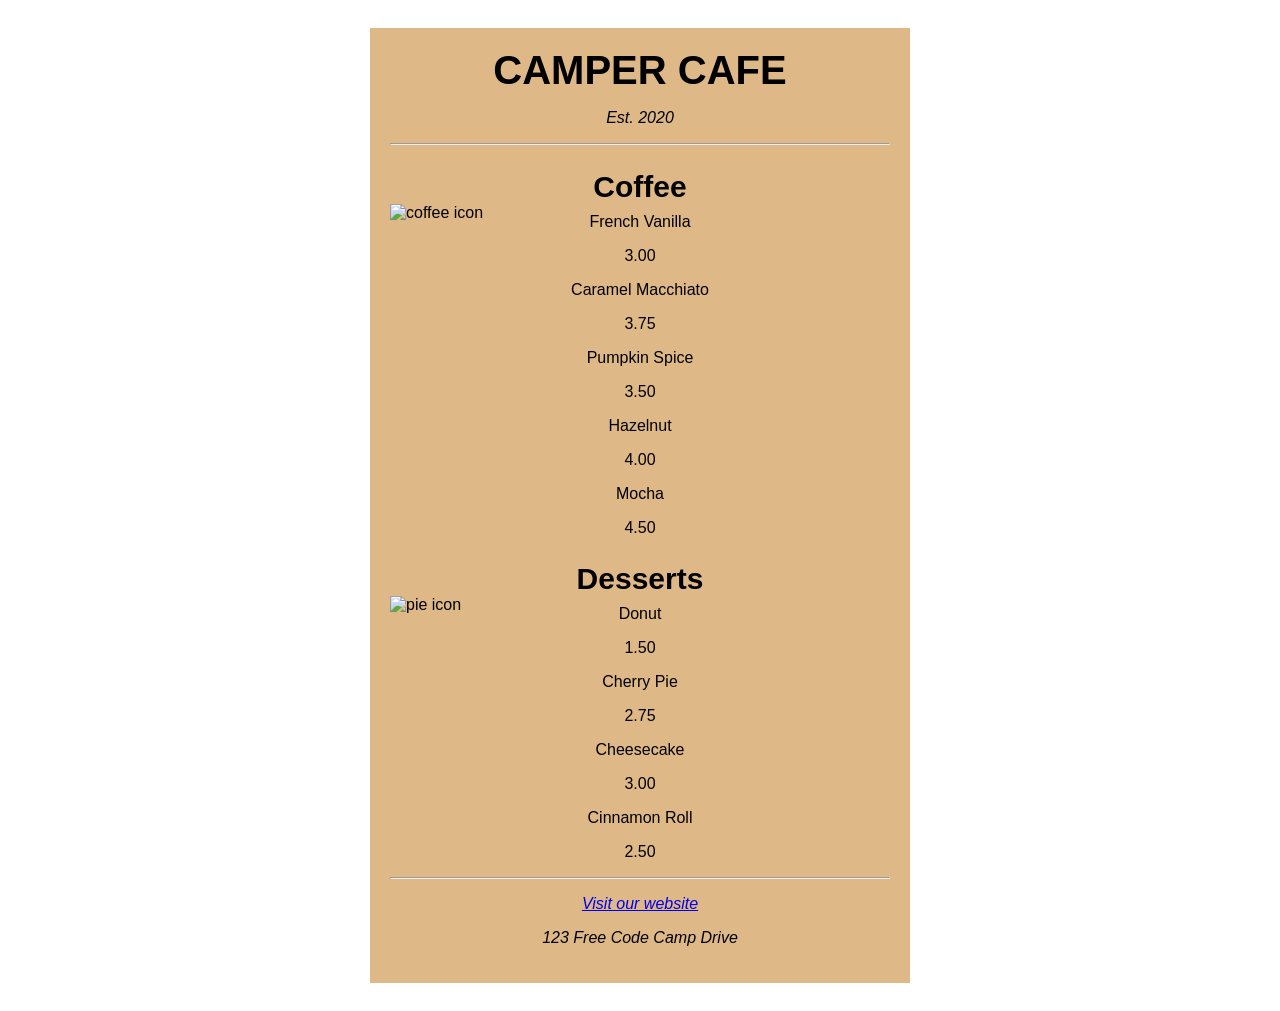
==== coffeeshop.html @ 0dbe0fea "Add coffeeshop page and styles" ====
<!DOCTYPE html>
<html lang="en">
  <head>
    <meta charset="utf-8" />
    <meta name="viewport" content="width=device-width, initial-scale=1.0" />
    <title>Cafe Menu</title>
    <link href="styles.css" rel="stylesheet"/>
  </head>
  <body>
    <div class="menu">
      <main>
        <h1>CAMPER CAFE</h1>
        <p class="established">Est. 2020</p>
        <hr>
        <section>
          <h2>Coffee</h2>
          <img src="https://cdn.freecodecamp.org/curriculum/css-cafe/coffee.jpg" alt="coffee icon"/>
          <article class="item">
            <p class="flavor">French Vanilla</p><p class="price">3.00</p>
          </article>
          <article class="item">
            <p class="flavor">Caramel Macchiato</p><p class="price">3.75</p>
          </article>
          <article class="item">
            <p class="flavor">Pumpkin Spice</p><p class="price">3.50</p>
          </article>
          <article class="item">
            <p class="flavor">Hazelnut</p><p class="price">4.00</p>
          </article>
          <article class="item">
            <p class="flavor">Mocha</p><p class="price">4.50</p>
          </article>
        </section>
        <section>
          <h2>Desserts</h2>
          <img src="https://cdn.freecodecamp.org/curriculum/css-cafe/pie.jpg" alt="pie icon"/>
          <article class="item">
            <p class="dessert">Donut</p><p class="price">1.50</p>
          </article>
          <article class="item">
            <p class="dessert">Cherry Pie</p><p class="price">2.75</p>
          </article>
          <article class="item">
            <p class="dessert">Cheesecake</p><p class="price">3.00</p>
          </article>
          <article class="item">
            <p class="dessert">Cinnamon Roll</p><p class="price">2.50</p>
          </article>
        </section>
      </main>
      <hr class="bottom-line">
      <footer>
        <address>
          <p>
            <a href="https://www.freecodecamp.org" target="_blank">Visit our website</a>
          </p>
          <p class="address">123 Free Code Camp Drive</p>
        </address>
      </footer>
    </div>
  </body>
</html>
<!-- CSS moved to week2/styles.css -->
---- styles.css ----
body {
  background-image: url(https://cdn.freecodecamp.org/curriculum/css-cafe/beans.jpg);
  font-family: sans-serif;
  padding: 20px;
}

h1 {
  font-size: 40px;
  margin-top: 0;
  margin-bottom: 15px;
}

h2 {
  font-size: 30px;
}

.established {
  font-style: italic;
}

h1, h2, p {
  text-align: center;
}

.menu {
  width: 80%;
  background-color: burlywood;
  margin-left: auto;
  margin-right: auto;
  padding: 20px;
  max-width: 500px;
}

img {
  display: block;
  margin : -25px;
  margin-left: auto;
  margin-right: auto;
}

/*
 Alternative ways to add CSS:
 - Inline: <p style="color:red">Text</p>
 - Internal: put CSS inside a <style>...</style> block in the <head>
 - External: link this file with <link href="styles.css" rel="stylesheet">
*/
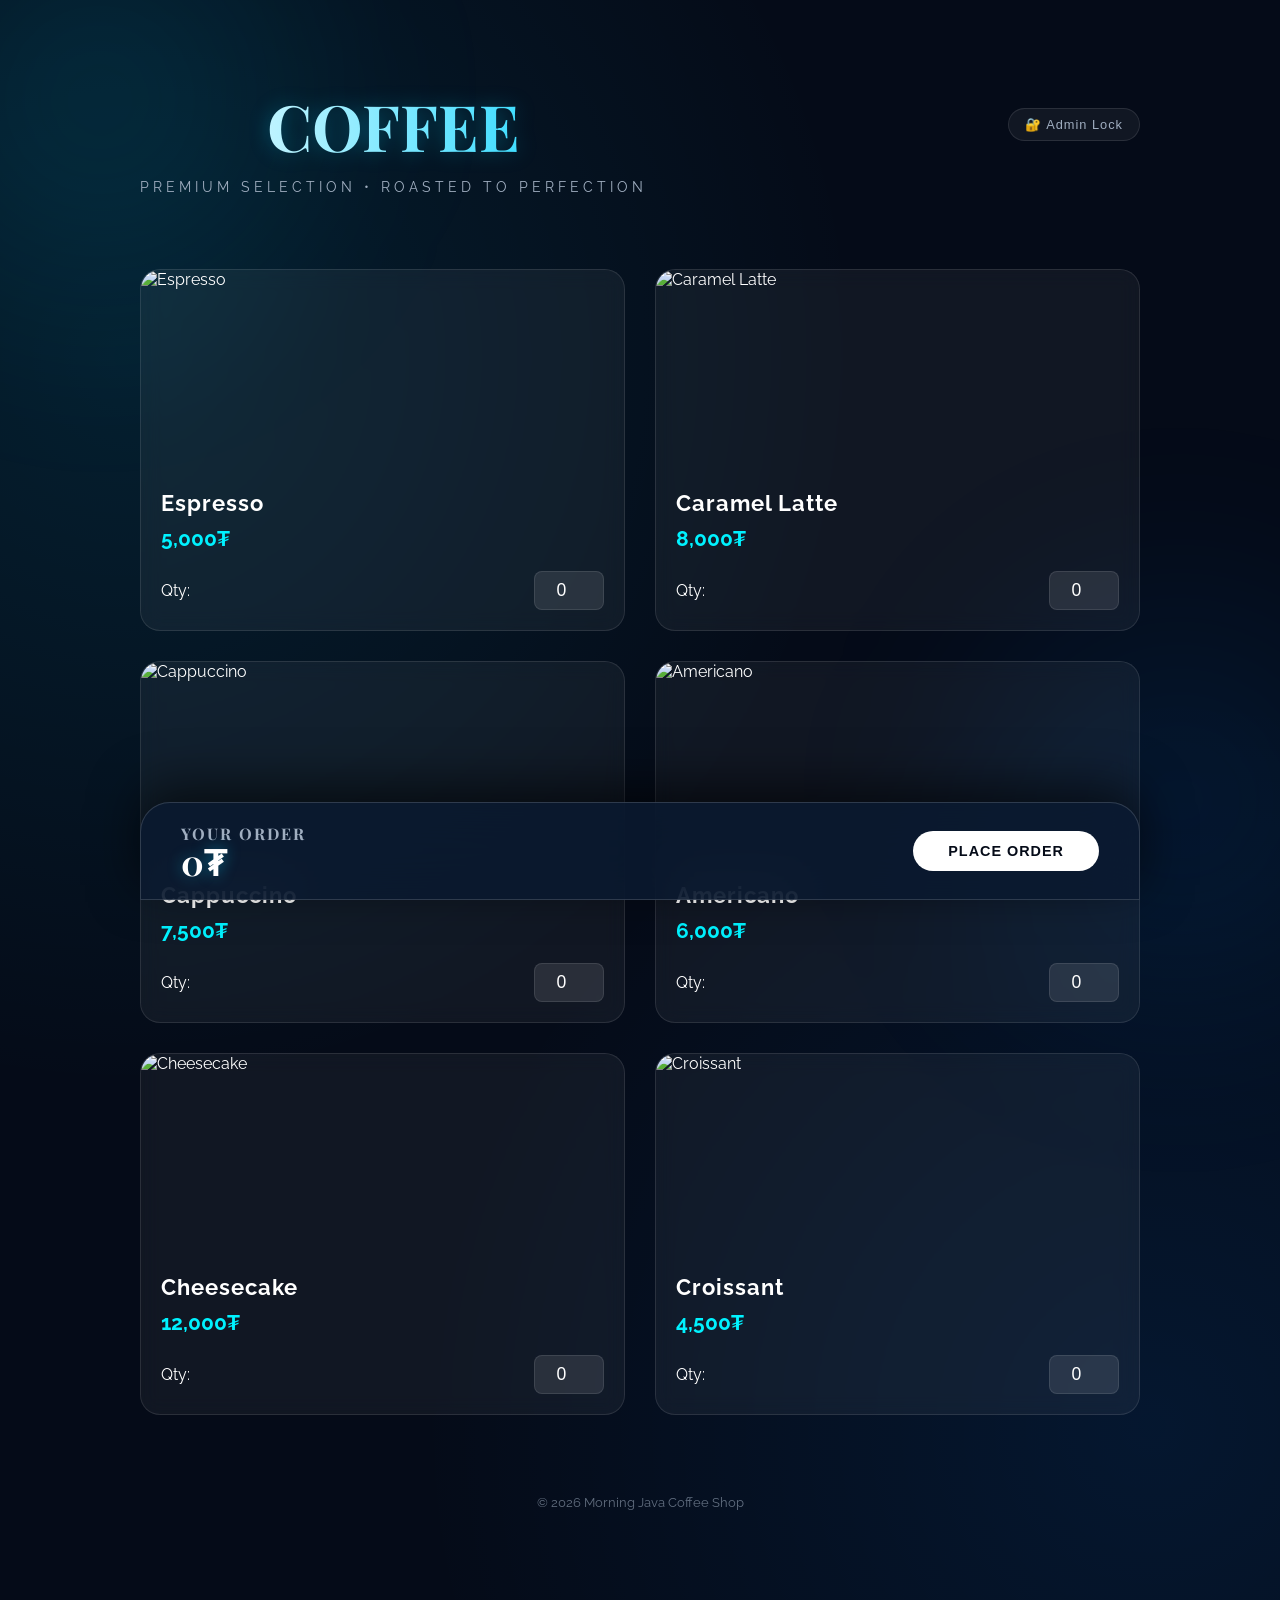
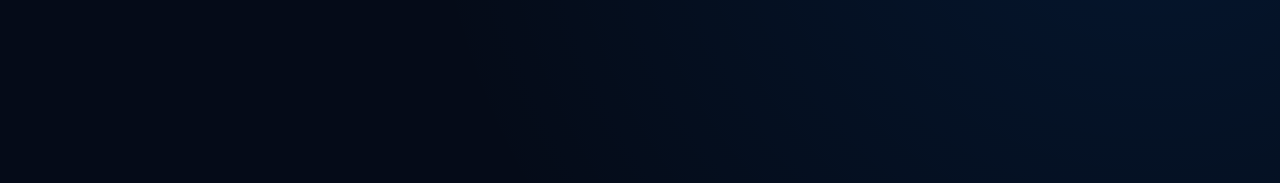
==== commit d1a82b15: "Update week2 files" ====
--- a/coffeeshop.html
+++ b/coffeeshop.html
@@ -1,63 +1,124 @@
 <!DOCTYPE html>
 <html lang="en">
-  <head>
-    <meta charset="utf-8" />
-    <meta name="viewport" content="width=device-width, initial-scale=1.0" />
-    <title>Cafe Menu</title>
-    <link href="styles.css" rel="stylesheet"/>
-  </head>
-  <body>
-    <div class="menu">
-      <main>
-        <h1>CAMPER CAFE</h1>
-        <p class="established">Est. 2020</p>
-        <hr>
-        <section>
-          <h2>Coffee</h2>
-          <img src="https://cdn.freecodecamp.org/curriculum/css-cafe/coffee.jpg" alt="coffee icon"/>
-          <article class="item">
-            <p class="flavor">French Vanilla</p><p class="price">3.00</p>
-          </article>
-          <article class="item">
-            <p class="flavor">Caramel Macchiato</p><p class="price">3.75</p>
-          </article>
-          <article class="item">
-            <p class="flavor">Pumpkin Spice</p><p class="price">3.50</p>
-          </article>
-          <article class="item">
-            <p class="flavor">Hazelnut</p><p class="price">4.00</p>
-          </article>
-          <article class="item">
-            <p class="flavor">Mocha</p><p class="price">4.50</p>
-          </article>
-        </section>
-        <section>
-          <h2>Desserts</h2>
-          <img src="https://cdn.freecodecamp.org/curriculum/css-cafe/pie.jpg" alt="pie icon"/>
-          <article class="item">
-            <p class="dessert">Donut</p><p class="price">1.50</p>
-          </article>
-          <article class="item">
-            <p class="dessert">Cherry Pie</p><p class="price">2.75</p>
-          </article>
-          <article class="item">
-            <p class="dessert">Cheesecake</p><p class="price">3.00</p>
-          </article>
-          <article class="item">
-            <p class="dessert">Cinnamon Roll</p><p class="price">2.50</p>
-          </article>
-        </section>
-      </main>
-      <hr class="bottom-line">
-      <footer>
-        <address>
-          <p>
-            <a href="https://www.freecodecamp.org" target="_blank">Visit our website</a>
-          </p>
-          <p class="address">123 Free Code Camp Drive</p>
-        </address>
-      </footer>
+
+<head>
+  <meta charset="UTF-8">
+  <meta name="viewport" content="width=device-width, initial-scale=1.0, maximum-scale=1.0, user-scalable=no">
+  <meta name="theme-color" content="#050b18">
+  <meta name="apple-mobile-web-app-capable" content="yes">
+  <meta name="apple-mobile-web-app-status-bar-style" content="black-translucent">
+  <title>Coffee Shop Calculator</title>
+  <link rel="manifest" href="manifest.json">
+  <link rel="apple-touch-icon"
+    href="https://images.unsplash.com/photo-1509042239860-f550ce710b93?q=80&w=180&h=180&auto=format&fit=crop">
+  <link rel="stylesheet" href="styles.css">
+  <link
+    href="https://fonts.googleapis.com/css2?family=Playfair+Display:wght@700&family=Raleway:wght@400;600&display=swap"
+    rel="stylesheet">
+</head>
+
+<body>
+
+  <div class="blob-1"></div>
+  <div class="blob-2"></div>
+
+  <header>
+    <div class="header-content">
+      <div class="title-group">
+        <h1>COFFEE</h1>
+        <p>Premium selection • Roasted to perfection</p>
+      </div>
+      <div class="admin-controls">
+        <button id="admin-login-btn" class="admin-toggle-btn">🔐 Admin Lock</button>
+        <button id="admin-logout-btn" class="admin-toggle-btn admin-only">🔓 Logout</button>
+      </div>
     </div>
-  </body>
-</html>
-<!-- CSS moved to week2/styles.css -->+  </header>
+
+  <main>
+    <div class="admin-panel admin-only">
+      <h2>Add New Item</h2>
+      <div class="add-item-form">
+        <div class="input-group">
+          <input type="text" id="new-item-name" placeholder="Item Name (e.g. Mocha)">
+          <input type="number" id="new-item-price" placeholder="Price (e.g. 7000)">
+        </div>
+        <div class="upload-group">
+          <label for="new-item-image" class="upload-btn">
+            <span>📸 Upload Image</span>
+            <input type="file" id="new-item-image" accept="image/*" hidden>
+          </label>
+          <div id="image-preview" class="image-preview-box"></div>
+        </div>
+        <button id="add-item-btn" class="add-btn">Add to Menu</button>
+      </div>
+    </div>
+
+    <!-- Admin Login Modal -->
+    <div id="login-modal" class="modal">
+      <div class="modal-content">
+        <div class="modal-header">
+          <h2>Admin Login</h2>
+          <button id="close-login-modal" class="close-btn">&times;</button>
+        </div>
+        <div class="modal-body">
+          <p>Please enter the admin password to access management tools.</p>
+          <div class="input-group">
+            <input type="password" id="admin-password" placeholder="Password">
+          </div>
+          <button id="submit-login-btn" class="add-btn">Access Menu Control</button>
+        </div>
+      </div>
+    </div>
+
+    <div id="menu-grid" class="menu-container">
+      <!-- Items will be rendered dynamically from script.js -->
+    </div>
+
+    <!-- Edit Modal -->
+    <div id="edit-modal" class="modal">
+      <div class="modal-content">
+        <div class="modal-header">
+          <h2>Edit Item</h2>
+          <button id="close-modal" class="close-btn">&times;</button>
+        </div>
+        <div class="modal-body">
+          <div class="input-group">
+            <label>Name:</label>
+            <input type="text" id="edit-name">
+          </div>
+          <div class="input-group">
+            <label>Price (₮):</label>
+            <input type="number" id="edit-price">
+          </div>
+          <div class="upload-group">
+            <label for="edit-image" class="upload-btn">
+              <span>📸 Update Photo</span>
+              <input type="file" id="edit-image" accept="image/*" hidden>
+            </label>
+            <div id="edit-preview" class="image-preview-box"></div>
+          </div>
+          <button id="save-edit-btn" class="add-btn">Save Changes</button>
+        </div>
+      </div>
+    </div>
+
+    <div class="calculator-panel">
+      <div class="order-info">
+        <h2>Your Order</h2>
+        <div class="total-display">
+          <span id="total-price">0₮</span>
+        </div>
+      </div>
+      <button onclick="alert('Order placed! Thank you! ☕')" class="order-btn">Place Order</button>
+    </div>
+  </main>
+
+  <footer>
+    <p>&copy; 2026 Morning Java Coffee Shop</p>
+  </footer>
+
+  <script src="script.js"></script>
+</body>
+
+</html>
--- a/styles.css
+++ b/styles.css
@@ -1,46 +1,707 @@
+:root {
+  --primary-glow: #00d2ff;
+  --secondary-glow: #0081ff;
+  --bg-dark: #050b18;
+  --card-bg: rgba(255, 255, 255, 0.05);
+  --glass-border: rgba(255, 255, 255, 0.1);
+  --text-main: #ffffff;
+  --text-muted: #a0aec0;
+  --accent-cyan: #00f2ff;
+}
+
+* {
+  box-sizing: border-box;
+}
+
 body {
-  background-image: url(https://cdn.freecodecamp.org/curriculum/css-cafe/beans.jpg);
-  font-family: sans-serif;
+  font-family: 'Raleway', sans-serif;
+  background-color: var(--bg-dark);
+  background-image:
+    radial-gradient(circle at 10% 20%, rgba(0, 210, 255, 0.1) 0%, transparent 40%),
+    radial-gradient(circle at 90% 80%, rgba(0, 129, 255, 0.1) 0%, transparent 40%);
+  color: var(--text-main);
+  margin: 0;
+  padding: 40px 20px 220px 20px;
+  /* Space for fixed order panel */
+  min-height: 100vh;
+  overflow-x: hidden;
+  user-select: none;
+  /* App-like: no text selection */
+  -webkit-user-select: none;
+  touch-action: manipulation;
+  /* Faster taps */
+  -webkit-overflow-scrolling: touch;
+}
+
+.blob-1,
+.blob-2 {
+  position: fixed;
+  width: 600px;
+  height: 600px;
+  background: radial-gradient(circle, rgba(0, 210, 255, 0.12) 0%, transparent 70%);
+  filter: blur(80px);
+  z-index: -2;
+  border-radius: 50%;
+  pointer-events: none;
+}
+
+.blob-1 {
+  top: -200px;
+  left: -200px;
+  animation: float-1 30s infinite alternate ease-in-out;
+}
+
+.blob-2 {
+  bottom: -200px;
+  right: -200px;
+  animation: float-2 40s infinite alternate ease-in-out;
+  background: radial-gradient(circle, rgba(0, 129, 255, 0.12) 0%, transparent 70%);
+}
+
+@keyframes float-1 {
+  from {
+    transform: translate(0, 0) rotate(0deg);
+  }
+
+  to {
+    transform: translate(150px, 100px) rotate(30deg);
+  }
+}
+
+@keyframes float-2 {
+  from {
+    transform: translate(0, 0) rotate(0deg);
+  }
+
+  to {
+    transform: translate(-150px, -100px) rotate(-30deg);
+  }
+}
+
+body::before {
+  content: "";
+  position: fixed;
+  top: 0;
+  left: 0;
+  width: 100%;
+  height: 100%;
+  background: url('https://www.transparenttextures.com/patterns/carbon-fibre.png');
+  opacity: 0.05;
+  pointer-events: none;
+  z-index: -1;
+}
+
+header {
+  text-align: center;
+  margin-bottom: 60px;
+  position: relative;
+}
+
+.header-content {
+  display: flex;
+  justify-content: space-between;
+  align-items: center;
+  max-width: 1000px;
+  margin: 0 auto;
+}
+
+.admin-toggle-btn {
+  background: rgba(255, 255, 255, 0.05);
+  border: 1px solid var(--glass-border);
+  color: var(--text-muted);
+  padding: 8px 16px;
+  border-radius: 50px;
+  cursor: pointer;
+  transition: all 0.3s;
+  font-size: 0.8rem;
+  letter-spacing: 1px;
+}
+
+.admin-toggle-btn:hover {
+  background: rgba(255, 255, 255, 0.15);
+  color: white;
+  border-color: var(--primary-glow);
+}
+
+.admin-only {
+  display: none !important;
+}
+
+body.admin-mode .admin-only {
+  display: block !important;
+}
+
+body.admin-mode .admin-only.delete-btn,
+body.admin-mode .admin-only.edit-btn,
+body.admin-mode .admin-only.admin-toggle-btn {
+  display: flex !important;
+}
+
+h1 {
+  font-family: 'Playfair Display', serif;
+  font-size: 4rem;
+  margin-bottom: 0;
+  background: linear-gradient(to right, #ffffff, var(--primary-glow));
+  -webkit-background-clip: text;
+  background-clip: text;
+  -webkit-text-fill-color: transparent;
+  filter: drop-shadow(0 0 10px rgba(0, 210, 255, 0.3));
+}
+
+header p {
+  color: var(--text-muted);
+  letter-spacing: 4px;
+  text-transform: uppercase;
+  font-size: 0.9rem;
+  margin-top: 10px;
+}
+
+main {
+  max-width: 1000px;
+  margin: 0 auto;
+  display: flex;
+  flex-direction: column;
+  gap: 40px;
+}
+
+/* Admin Panel / Form */
+.admin-panel {
+  background: var(--card-bg);
+  backdrop-filter: blur(15px);
+  -webkit-backdrop-filter: blur(15px);
+  padding: 30px;
+  border-radius: 24px;
+  border: 1px solid var(--glass-border);
+  box-shadow: 0 8px 32px 0 rgba(0, 0, 0, 0.37);
+}
+
+.admin-panel h2 {
+  font-family: 'Playfair Display', serif;
+  margin-bottom: 20px;
+  font-size: 1.5rem;
+  color: var(--accent-cyan);
+}
+
+.add-item-form {
+  display: flex;
+  flex-direction: column;
+  gap: 20px;
+}
+
+.input-group {
+  display: flex;
+  gap: 15px;
+  flex-wrap: wrap;
+}
+
+.input-group input {
+  flex: 1;
+  min-width: 200px;
+  padding: 12px 20px;
+  background: rgba(255, 255, 255, 0.05);
+  border: 1px solid var(--glass-border);
+  border-radius: 12px;
+  color: white;
+  outline: none;
+  transition: border-color 0.3s;
+}
+
+.upload-group {
+  display: flex;
+  align-items: center;
+  gap: 20px;
+}
+
+.upload-btn {
+  background: rgba(255, 255, 255, 0.1);
+  padding: 12px 24px;
+  border-radius: 12px;
+  border: 1px dashed var(--glass-border);
+  cursor: pointer;
+  transition: background 0.3s, border-color 0.3s;
+  color: var(--text-muted);
+  font-weight: 600;
+}
+
+.upload-btn:hover {
+  background: rgba(255, 255, 255, 0.15);
+  border-color: var(--accent-cyan);
+  color: white;
+}
+
+.image-preview-box {
+  width: 80px;
+  height: 80px;
+  border-radius: 12px;
+  border: 1px solid var(--glass-border);
+  background-size: cover;
+  background-position: center;
+  display: none;
+  /* Hidden until image is selected */
+}
+
+/* Menu Grid */
+.menu-container {
+  display: grid;
+  grid-template-columns: repeat(auto-fit, minmax(320px, 1fr));
+  gap: 30px;
+}
+
+.menu-item {
+  background: var(--card-bg);
+  backdrop-filter: blur(10px);
+  -webkit-backdrop-filter: blur(10px);
+  padding: 0;
+  border-radius: 20px;
+  border: 1px solid var(--glass-border);
+  transition: all 0.3s ease;
+  position: relative;
+  overflow: hidden;
+  display: flex;
+  flex-direction: column;
+  cursor: pointer;
+  /* Visual cue for clickability */
+  user-select: none;
+}
+
+.menu-item:active {
+  transform: scale(0.97);
+  /* Haptic-like visual feedback */
+}
+
+.item-image {
+  width: 100%;
+  height: 200px;
+  overflow: hidden;
+  position: relative;
+}
+
+.item-image img {
+  width: 100%;
+  height: 100%;
+  object-fit: cover;
+  transition: transform 0.5s ease;
+}
+
+.menu-item:hover .item-image img {
+  transform: scale(1.1);
+}
+
+.item-content {
   padding: 20px;
-}
-
-h1 {
-  font-size: 40px;
-  margin-top: 0;
-  margin-bottom: 15px;
-}
-
-h2 {
-  font-size: 30px;
-}
-
-.established {
-  font-style: italic;
-}
-
-h1, h2, p {
+  flex: 1;
+  display: flex;
+  flex-direction: column;
+  justify-content: space-between;
+}
+
+.menu-item:hover {
+  transform: translateY(-8px);
+  border-color: rgba(0, 210, 255, 0.4);
+  box-shadow: 0 10px 30px rgba(0, 0, 0, 0.5);
+}
+
+.menu-item::before {
+  content: "";
+  position: absolute;
+  top: -50%;
+  left: -50%;
+  width: 200%;
+  height: 200%;
+  background: radial-gradient(circle, rgba(0, 210, 255, 0.05) 0%, transparent 70%);
+  opacity: 0;
+  transition: opacity 0.3s;
+}
+
+.menu-item:hover::before {
+  opacity: 1;
+}
+
+.qty-wrapper {
+  display: flex;
+  align-items: center;
+  gap: 8px;
+}
+
+.minus-btn {
+  width: 24px;
+  height: 24px;
+  border-radius: 50%;
+  border: 1px solid var(--glass-border);
+  background: rgba(255, 255, 255, 0.1);
+  color: white;
+  display: flex;
+  align-items: center;
+  justify-content: center;
+  cursor: pointer;
+  font-size: 0.8rem;
+  transition: all 0.2s;
+  opacity: 0;
+  visibility: hidden;
+  transform: translateX(10px);
+}
+
+.minus-btn.visible {
+  opacity: 1;
+  visibility: visible;
+  transform: translateX(0);
+}
+
+.minus-btn:hover {
+  background: var(--accent-cyan);
+  color: var(--bg-dark);
+}
+
+.delete-btn {
+  position: absolute;
+  top: 15px;
+  right: 15px;
+  width: 30px;
+  height: 30px;
+  background: rgba(255, 69, 58, 0.1);
+  border: 1px solid rgba(255, 69, 58, 0.2);
+  border-radius: 8px;
+  cursor: pointer;
+  display: none;
+  /* Admin only */
+  align-items: center;
+  justify-content: center;
+  z-index: 10;
+  transition: all 0.2s;
+}
+
+.delete-btn:hover {
+  background: rgba(255, 69, 58, 0.3);
+  border-color: #ff453a;
+  box-shadow: 0 0 10px rgba(255, 69, 58, 0.4);
+}
+
+.delete-btn svg {
+  fill: #ff453a;
+  width: 16px;
+  height: 16px;
+}
+
+.edit-btn {
+  position: absolute;
+  top: 15px;
+  left: 15px;
+  width: 30px;
+  height: 30px;
+  background: rgba(0, 210, 255, 0.1);
+  border: 1px solid rgba(0, 210, 255, 0.2);
+  border-radius: 8px;
+  cursor: pointer;
+  display: none;
+  /* Admin only */
+  align-items: center;
+  justify-content: center;
+  z-index: 10;
+  transition: all 0.2s;
+}
+
+.edit-btn:hover {
+  background: rgba(0, 210, 255, 0.3);
+  border-color: var(--primary-glow);
+  box-shadow: 0 0 10px rgba(0, 210, 255, 0.4);
+}
+
+.edit-btn svg {
+  fill: var(--primary-glow);
+  width: 16px;
+  height: 16px;
+}
+
+.item-details h3 {
+  margin: 0 0 10px 0;
+  font-size: 1.4rem;
+  letter-spacing: 1px;
+}
+
+.price {
+  color: var(--accent-cyan);
+  font-weight: 700;
+  font-size: 1.3rem;
+  margin: 0;
+}
+
+.item-control {
+  margin-top: 20px;
+  display: flex;
+  align-items: center;
+  justify-content: space-between;
+}
+
+.qty-input {
+  width: 70px;
+  padding: 8px;
+  background: rgba(255, 255, 255, 0.1);
+  border: 1px solid var(--glass-border);
+  border-radius: 8px;
+  color: white;
   text-align: center;
-}
-
-.menu {
-  width: 80%;
-  background-color: burlywood;
-  margin-left: auto;
-  margin-right: auto;
-  padding: 20px;
+  font-size: 1.1rem;
+}
+
+/* Calculator Panel (Compact) */
+.calculator-panel {
+  background: rgba(10, 25, 47, 0.85);
+  backdrop-filter: blur(25px);
+  -webkit-backdrop-filter: blur(25px);
+  padding: 20px 40px;
+  border-radius: 30px 30px 0 0;
+  text-align: left;
+  border: 1px solid rgba(255, 255, 255, 0.15);
+  position: fixed;
+  bottom: 0;
+  left: 50%;
+  transform: translateX(-50%);
+  width: 100%;
+  max-width: 1000px;
+  box-shadow: 0 -15px 50px rgba(0, 0, 0, 0.6);
+  z-index: 1000;
+  display: flex;
+  align-items: center;
+  justify-content: space-between;
+}
+
+.order-info h2 {
+  font-family: 'Playfair Display', serif;
+  margin: 0;
+  font-size: 1rem;
+  text-transform: uppercase;
+  letter-spacing: 2px;
+  color: var(--text-muted);
+}
+
+.total-display {
+  font-size: 2.2rem;
+  font-family: 'Playfair Display', serif;
+  margin: 0;
+  font-weight: 700;
+  text-shadow: 0 0 15px rgba(0, 210, 255, 0.4);
+  line-height: 1;
+}
+
+.order-btn {
+  background: white;
+  color: var(--bg-dark);
+  border: none;
+  padding: 12px 35px;
+  font-size: 0.9rem;
+  border-radius: 40px;
+  cursor: pointer;
+  font-weight: 800;
+  text-transform: uppercase;
+  letter-spacing: 1px;
+  transition: all 0.3s;
+}
+
+.order-btn:hover {
+  background: var(--accent-cyan);
+  color: white;
+  transform: scale(1.05);
+  box-shadow: 0 0 30px rgba(0, 210, 255, 0.6);
+}
+
+/* Modal Styles */
+.modal {
+  position: fixed;
+  top: 0;
+  left: 0;
+  width: 100%;
+  height: 100%;
+  background: rgba(0, 0, 0, 0.8);
+  backdrop-filter: blur(5px);
+  display: none;
+  align-items: center;
+  justify-content: center;
+  z-index: 2000;
+}
+
+.modal.active {
+  display: flex;
+}
+
+.modal-content {
+  background: var(--bg-dark);
+  border: 1px solid var(--glass-border);
+  border-radius: 24px;
+  width: 90%;
   max-width: 500px;
-}
-
-img {
-  display: block;
-  margin : -25px;
-  margin-left: auto;
-  margin-right: auto;
-}
-
-/*
- Alternative ways to add CSS:
- - Inline: <p style="color:red">Text</p>
- - Internal: put CSS inside a <style>...</style> block in the <head>
- - External: link this file with <link href="styles.css" rel="stylesheet">
-*/
+  padding: 30px;
+  box-shadow: 0 0 50px rgba(0, 0, 0, 0.8);
+}
+
+.modal-header {
+  display: flex;
+  justify-content: space-between;
+  align-items: center;
+  margin-bottom: 30px;
+}
+
+.close-btn {
+  background: none;
+  border: none;
+  color: white;
+  font-size: 2rem;
+  cursor: pointer;
+  opacity: 0.6;
+}
+
+.close-btn:hover {
+  opacity: 1;
+}
+
+.modal-body {
+  display: flex;
+  flex-direction: column;
+  gap: 20px;
+}
+
+.modal-body .input-group {
+  flex-direction: column;
+  align-items: flex-start;
+  gap: 8px;
+}
+
+.modal-body .input-group label {
+  font-size: 0.9rem;
+  color: var(--text-muted);
+}
+
+.modal-body .input-group input {
+  width: 100%;
+}
+
+footer {
+  text-align: center;
+  margin-top: 80px;
+  color: var(--text-muted);
+  font-size: 0.8rem;
+  opacity: 0.6;
+  padding-bottom: 40px;
+}
+
+/* Selection Highlight */
+.menu-item.active-item {
+  background: rgba(0, 210, 255, 0.1);
+  border-color: var(--primary-glow);
+}
+
+/* Responsive Adjustments */
+@media (max-width: 1024px) {
+  .menu-container {
+    grid-template-columns: repeat(2, 1fr);
+  }
+}
+
+@media (max-width: 768px) {
+  h1 {
+    font-size: 2.8rem;
+  }
+
+  .header-content {
+    flex-direction: column;
+    gap: 15px;
+    text-align: center;
+  }
+
+  .title-group p {
+    font-size: 0.9rem;
+  }
+
+  .calculator-panel {
+    padding: 12px 20px;
+    border-radius: 20px 20px 0 0;
+  }
+
+  .total-display {
+    font-size: 1.6rem;
+  }
+
+  .order-btn {
+    padding: 10px 20px;
+    font-size: 0.8rem;
+  }
+}
+
+@media (max-width: 480px) {
+  body {
+    padding: 20px 10px 240px 10px;
+  }
+
+  h1 {
+    font-size: 2.2rem;
+    margin-bottom: 5px;
+  }
+
+  .menu-container {
+    grid-template-columns: 1fr;
+    gap: 15px;
+    padding: 0 5px;
+  }
+
+  .menu-item {
+    padding: 15px;
+  }
+
+  .item-image {
+    height: 160px;
+  }
+
+  .item-details h3 {
+    font-size: 1.2rem;
+  }
+
+  .price {
+    font-size: 1.1rem;
+  }
+
+  .admin-panel {
+    padding: 15px;
+    margin-bottom: 30px;
+  }
+
+  .add-item-form {
+    flex-direction: column;
+    gap: 10px;
+  }
+
+  .input-group input {
+    height: 45px;
+  }
+
+  .calculator-panel {
+    flex-direction: column;
+    gap: 12px;
+    text-align: center;
+    padding: 15px 20px 30px 20px;
+  }
+
+  .order-info h2 {
+    font-size: 0.8rem;
+  }
+
+  .total-display {
+    font-size: 2rem;
+  }
+
+  .modal-content {
+    padding: 20px;
+    width: 92%;
+    border-radius: 20px;
+  }
+
+  .modal-header h2 {
+    font-size: 1.3rem;
+  }
+}
+
+/* Native App Refinements */
+button {
+  cursor: pointer;
+  user-select: none;
+  -webkit-user-select: none;
+  -webkit-tap-highlight-color: transparent;
+}
